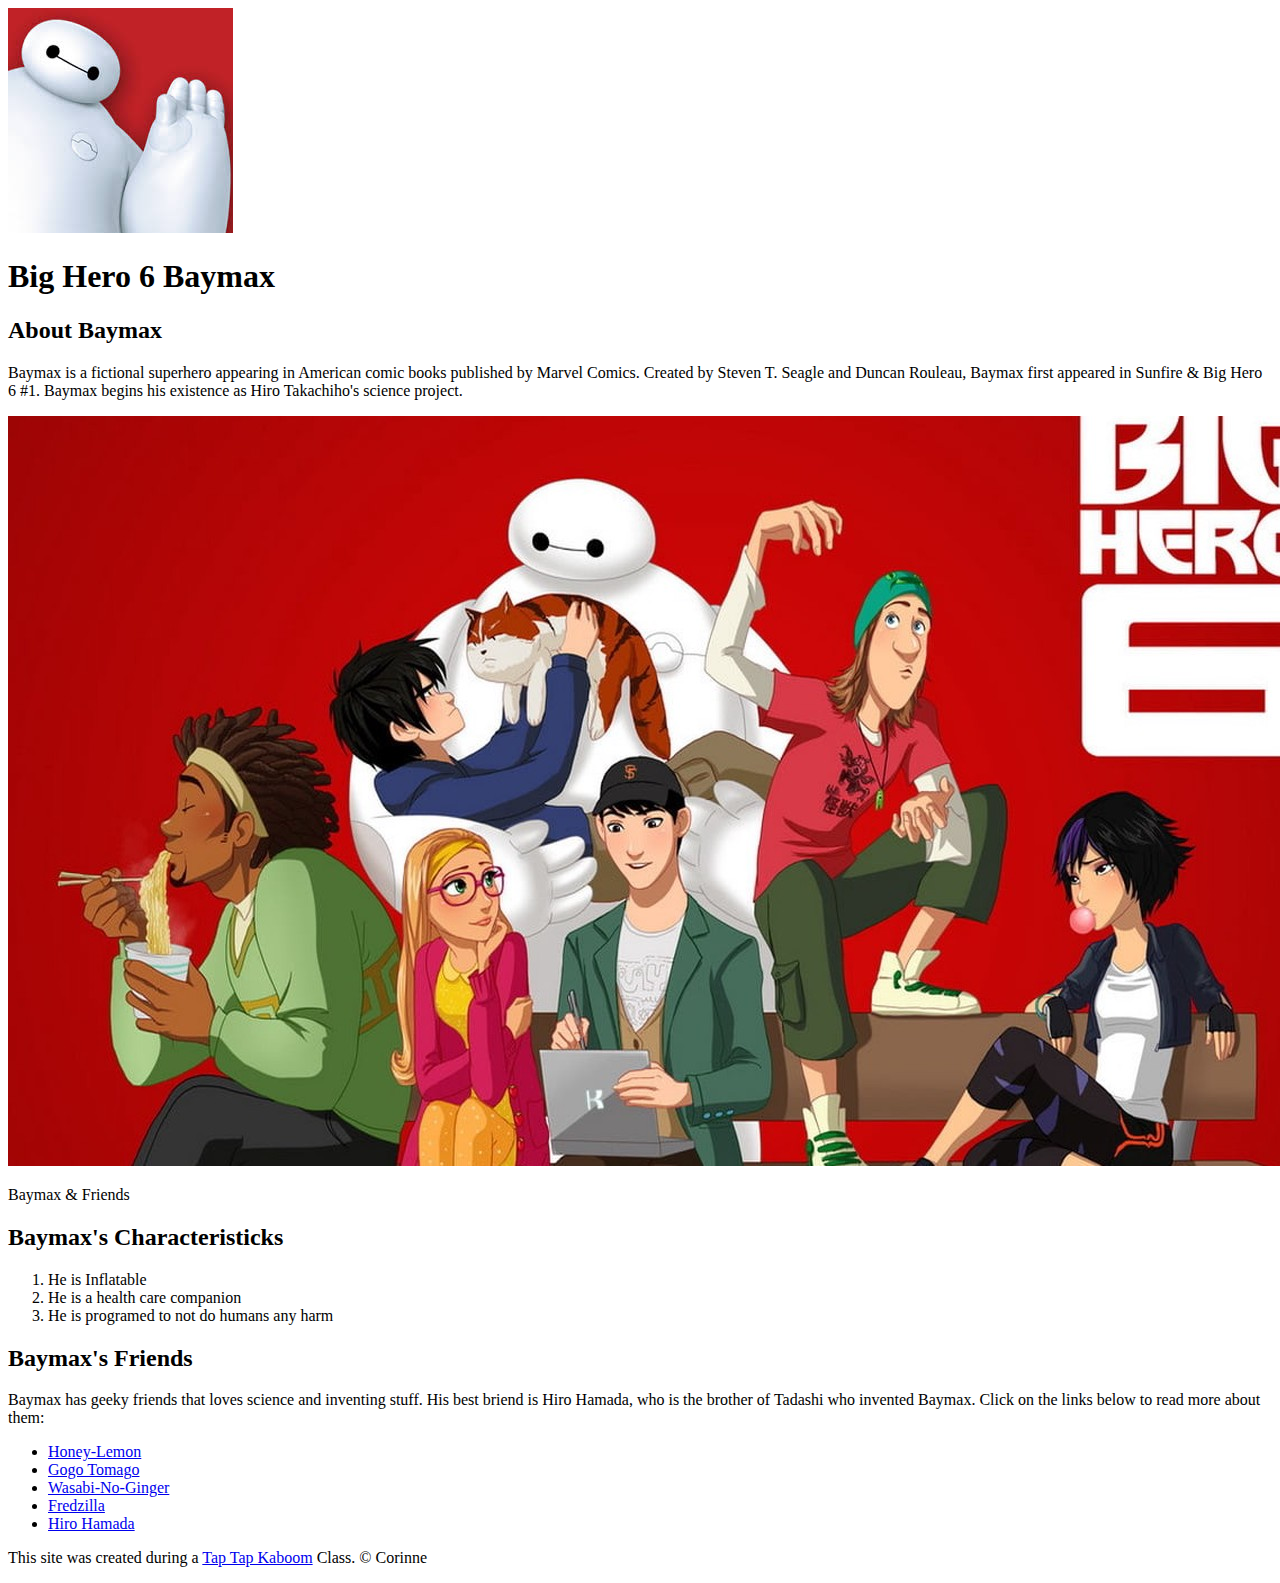
==== index.html @ a55f5ebf "added our characters index.html file and images" ====
<!DOCTYPE html>
<html>
<head>
	<title>Baymax</title>
	<link rel="icon" href="img/baymax-avatar.jpeg">
</head>
<body>
	<!-- header element -->
	<header>
		<img src="img/baymax-avatar.jpeg">
		<h1>Big Hero 6 Baymax</h1>
	</header>

	<!-- main element -->
	<main>
		<h2>About Baymax</h2>
		<p>Baymax is a fictional superhero appearing in American comic books published by Marvel Comics. Created by Steven T. Seagle and Duncan Rouleau, Baymax first appeared in Sunfire & Big Hero 6 #1. Baymax begins his existence as Hiro Takachiho's science project.</p>
		<img src="img/big-hero-6.jpeg">
		<p>Baymax & Friends</p>

		<!-- Characteristicks -->
		<h2>Baymax's Characteristicks</h2>
		<ol>
			<li>He is Inflatable</li>
			<li>He is a health care companion</li>
			<li>He is programed to not do humans any harm</li>
		</ol>

		<!-- Friends -->
		<h2>Baymax's Friends</h2>
		<p>Baymax has geeky friends that loves science and inventing stuff. His best briend is Hiro Hamada, who is the brother of Tadashi who invented Baymax. Click on the links below to read more about them:</p>
		<ul>
			<li><a target="_blank" href="https://en.wikipedia.org/wiki/Honey_Lemon">Honey-Lemon</a></li>
			<li><a target="_blank" href="https://en.wikipedia.org/wiki/GoGo_Tomago">Gogo Tomago</a></li>
			<li><a target="_blank" href="https://en.wikipedia.org/wiki/Wasabi-No-Ginger">Wasabi-No-Ginger</a></li>
			<li><a target="_blank" href="https://en.wikipedia.org/wiki/Fredzilla">Fredzilla</a></li>
			<li><a target="_blank" href="https://en.wikipedia.org/wiki/Hiro_Takachiho">Hiro Hamada</a></li>
		</ul>
	</main>

	<!-- Footer Element -->
	<footer>
		<p>This site was created during a <a target="_blank" href="https://taptapkaboom.com">Tap Tap Kaboom</a> Class. &copy; Corinne</p>
	</footer>

</body>
</html>
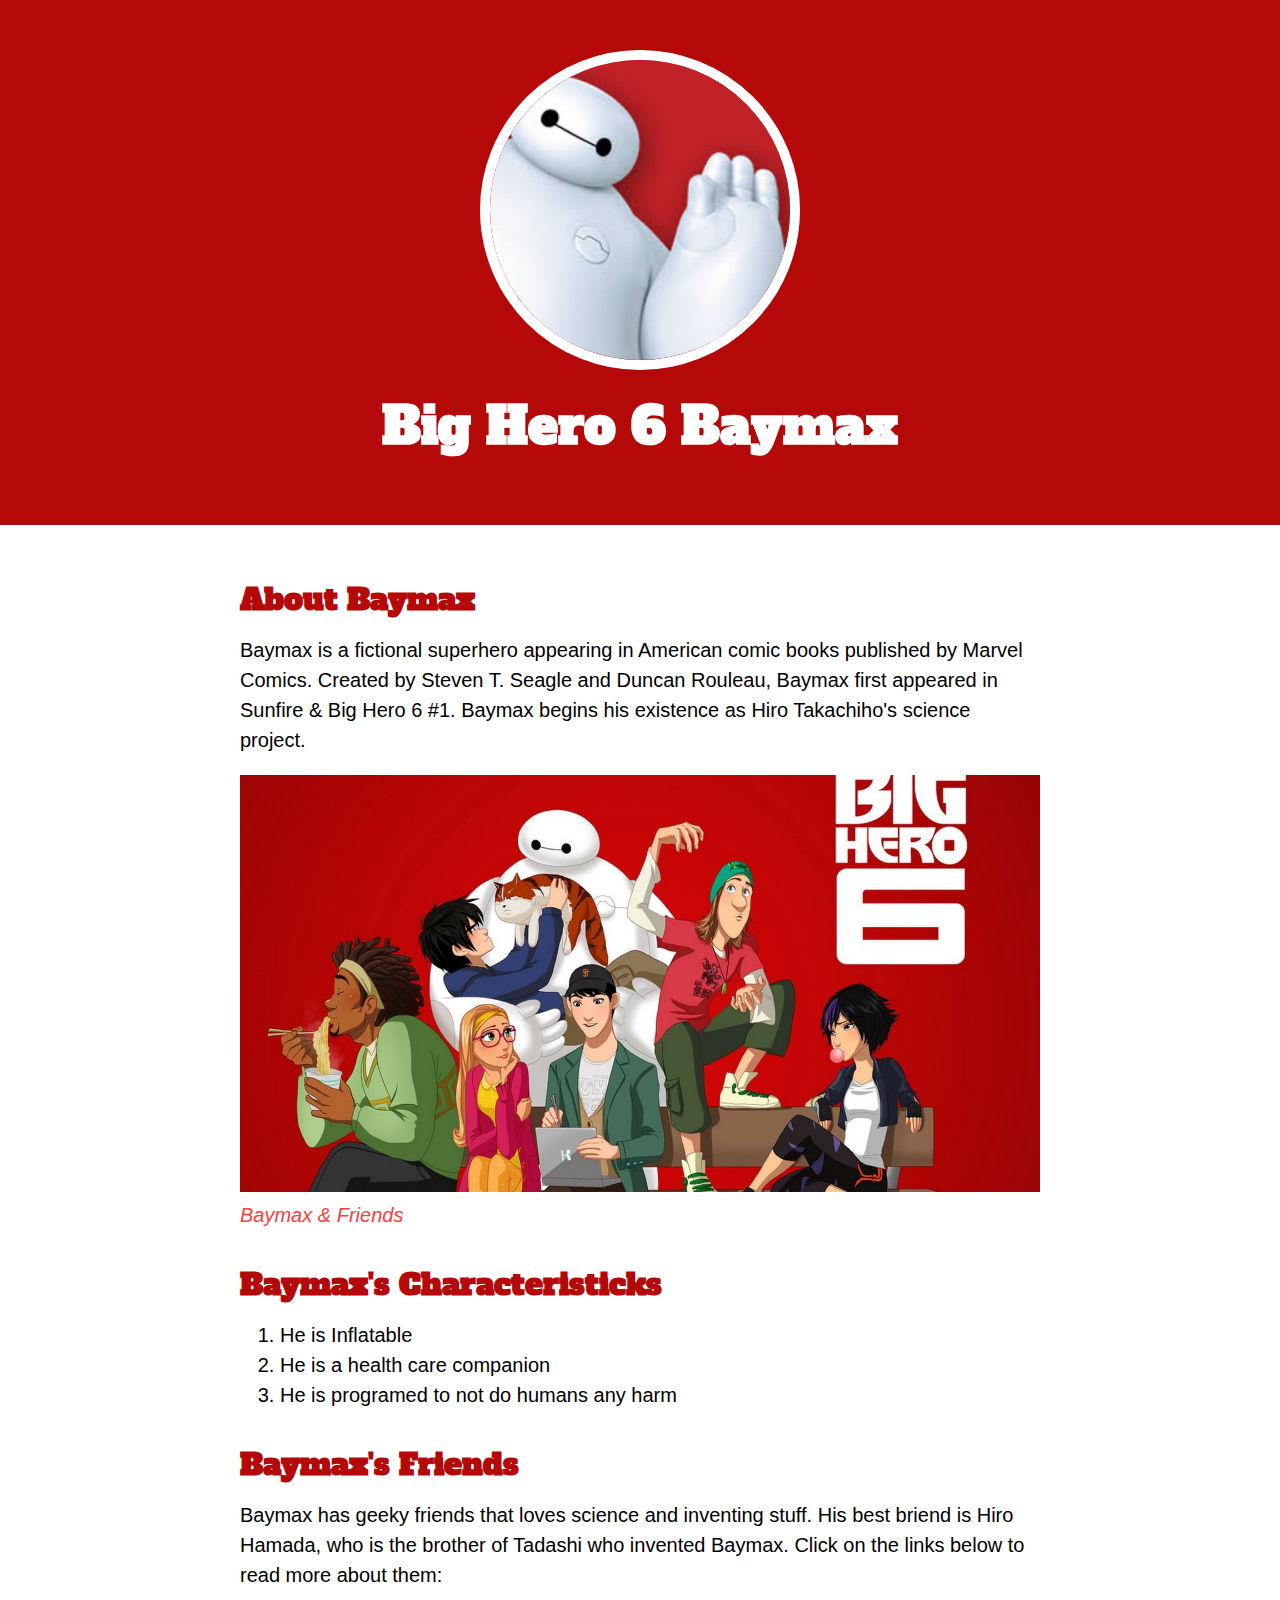
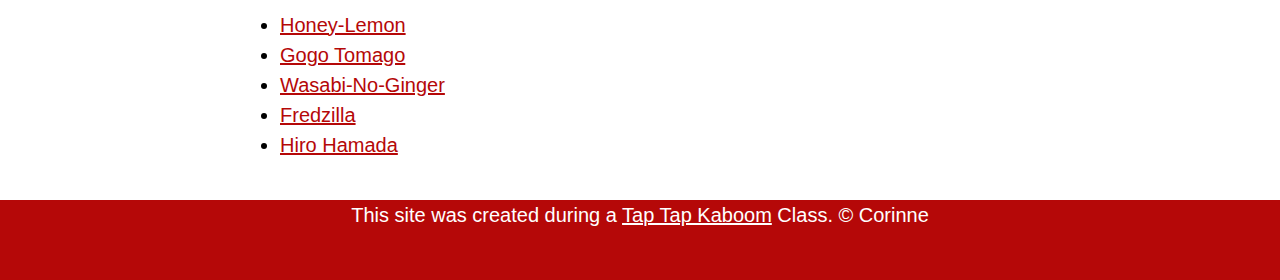
==== commit 3172e662: "Wrote the CSS for our character's website (and changed some HTML)" ====
--- a/index.html
+++ b/index.html
@@ -3,6 +3,8 @@
 <head>
 	<title>Baymax</title>
 	<link rel="icon" href="img/baymax-avatar.jpeg">
+	<link href="https://fonts.googleapis.com/css?family=Alfa+Slab+One&display=swap" rel="stylesheet">
+	<link rel="stylesheet" type="text/css" href="css/hero.css">
 </head>
 <body>
 	<!-- header element -->
@@ -16,7 +18,7 @@
 		<h2>About Baymax</h2>
 		<p>Baymax is a fictional superhero appearing in American comic books published by Marvel Comics. Created by Steven T. Seagle and Duncan Rouleau, Baymax first appeared in Sunfire & Big Hero 6 #1. Baymax begins his existence as Hiro Takachiho's science project.</p>
 		<img src="img/big-hero-6.jpeg">
-		<p>Baymax & Friends</p>
+		<p class="caption">Baymax & Friends</p>
 
 		<!-- Characteristicks -->
 		<h2>Baymax's Characteristicks</h2>
--- a/css/hero.css
+++ b/css/hero.css
@@ -0,0 +1,78 @@
+body{
+	margin: 0;
+	font-family: Helvetica, Arial, sans-serif;
+	font-size: 20px;
+	line-height: 30px;
+}
+
+header{
+	background-color: #B50808;
+	text-align: center;
+	padding-top: 50px;
+	padding-bottom: 50px;
+}
+
+h1, h2{
+	font-family: 'Alfa Slab One', cursive;
+}
+
+header h1{
+	color: white;
+	font-size: 50px;
+
+}
+
+header img{
+	border-radius: 170px;
+    width: 300px;
+    border: 10px solid white;
+}
+
+main{
+	max-width: 800px;
+	margin: 0 auto;
+	padding: 20px;
+}
+
+main img{
+	max-width: 100%;
+}
+
+h2{
+	font-size: 30px;
+	color: #B50808;
+	margin: 40px 0 10px;
+}
+
+a{
+	color: #B50808;
+}
+a:hover{
+	color: black;
+	background-color: #B50808
+}
+
+footer{
+	background-color: #B50808;
+	text-align: center;
+	color: white;
+	padding-bottom: 50px
+}
+
+footer p{
+	margin: 0;
+}
+
+footer a{
+	color: white;
+}
+footer a:hover{
+	opacity: .5;
+	background-color: transparent;
+}
+
+p.caption{
+	color: #FB3E3E;
+	font-style: italic;
+	margin-top: 0;
+}